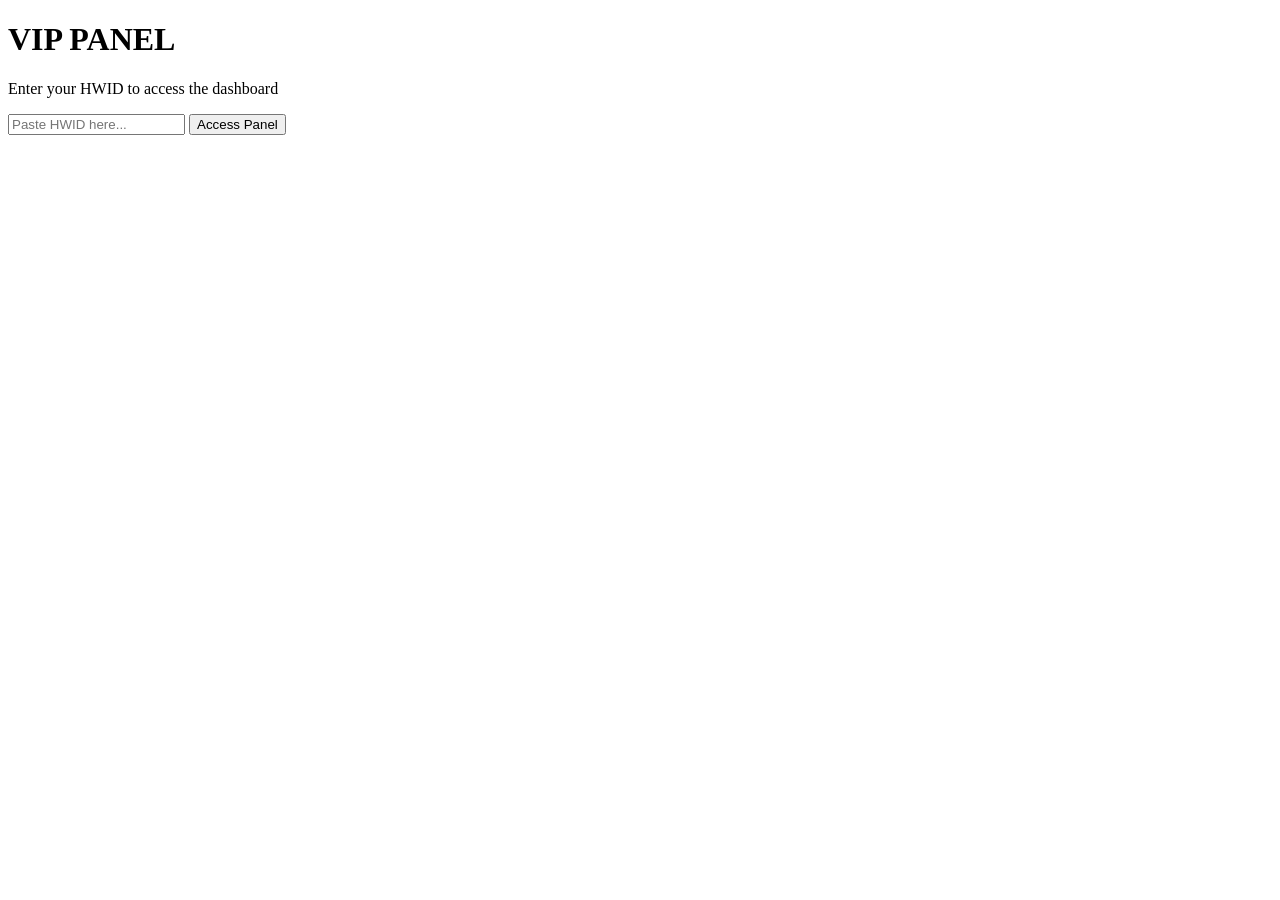
==== index.html @ 2a8ad7b0 "Create index.html" ====
<!DOCTYPE html>
<html lang="en">
<head>
    <meta charset="UTF-8">
    <title>RHODESHACKS | HWID Login</title>
    <link rel="stylesheet" href="style.css">
</head>
<body>
    <div class="login-card">
        <h1>VIP PANEL</h1>
        <p>Enter your HWID to access the dashboard</p>
        <input type="text" id="loginHwid" placeholder="Paste HWID here...">
        <button onclick="loginWithHwid()">Access Panel</button>
        <p id="status" style="color: #ff4444; margin-top: 10px;"></p>
    </div>

    <script src="script.js"></script>
</body>
</html>
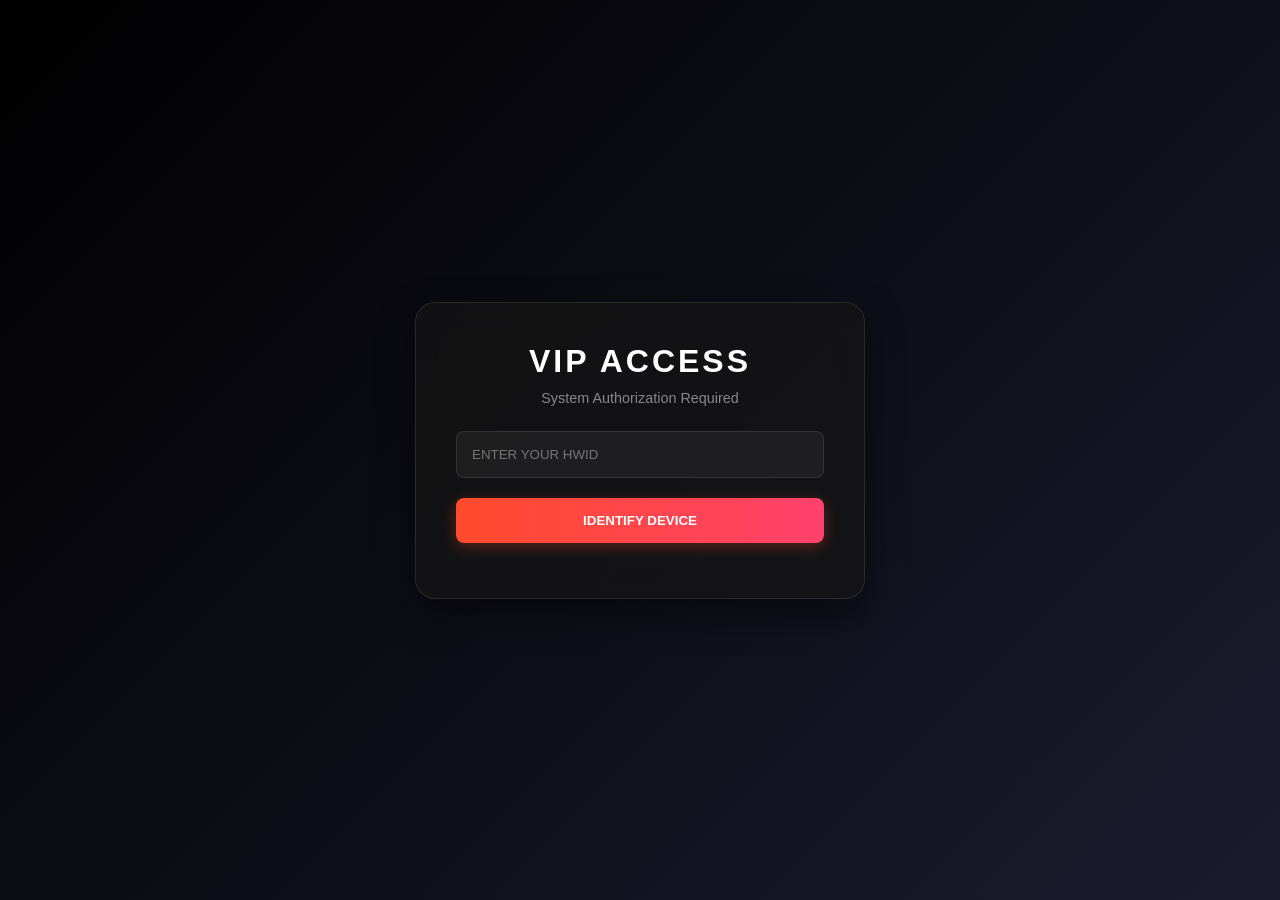
==== commit 36e11e5e: "Update index.html" ====
--- a/index.html
+++ b/index.html
@@ -1,19 +1,17 @@
 <!DOCTYPE html>
 <html lang="en">
 <head>
-    <meta charset="UTF-8">
-    <title>RHODESHACKS | HWID Login</title>
+    <title>RHODESHACKS | VIP AUTH</title>
     <link rel="stylesheet" href="style.css">
 </head>
 <body>
-    <div class="login-card">
-        <h1>VIP PANEL</h1>
-        <p>Enter your HWID to access the dashboard</p>
-        <input type="text" id="loginHwid" placeholder="Paste HWID here...">
-        <button onclick="loginWithHwid()">Access Panel</button>
-        <p id="status" style="color: #ff4444; margin-top: 10px;"></p>
+    <div class="container">
+        <h1>VIP ACCESS</h1>
+        <p>System Authorization Required</p>
+        <input type="text" id="loginHwid" placeholder="ENTER YOUR HWID">
+        <button onclick="loginWithHwid()">Identify Device</button>
+        <div id="status" style="margin-top: 15px; font-size: 0.8rem;"></div>
     </div>
-
     <script src="script.js"></script>
 </body>
 </html>
--- a/style.css
+++ b/style.css
@@ -0,0 +1,90 @@
+:root {
+    --primary: #ff4b2b;
+    --secondary: #ff416c;
+    --bg-dark: #0a0a0a;
+    --card-bg: rgba(20, 20, 20, 0.8);
+    --text-color: #e0e0e0;
+}
+
+* { margin: 0; padding: 0; box-sizing: border-box; font-family: 'Segoe UI', Roboto, sans-serif; }
+
+body {
+    background: linear-gradient(-45deg, #0f0c29, #302b63, #24243e, #000000);
+    background-size: 400% 400%;
+    animation: gradient 15s ease infinite;
+    height: 100vh;
+    display: flex;
+    justify-content: center;
+    align-items: center;
+    color: var(--text-color);
+    overflow: hidden;
+}
+
+@keyframes gradient {
+    0% { background-position: 0% 50%; }
+    50% { background-position: 100% 50%; }
+    100% { background-position: 0% 50%; }
+}
+
+/* Glassmorphism Card */
+.container {
+    background: var(--card-bg);
+    backdrop-filter: blur(15px);
+    border: 1px solid rgba(255, 255, 255, 0.1);
+    padding: 40px;
+    border-radius: 20px;
+    box-shadow: 0 15px 35px rgba(0, 0, 0, 0.5);
+    width: 100%;
+    max-width: 450px;
+    text-align: center;
+}
+
+h1 { font-size: 2rem; margin-bottom: 10px; letter-spacing: 3px; color: #fff; text-transform: uppercase; }
+p { color: #888; margin-bottom: 25px; font-size: 0.9rem; }
+
+input {
+    width: 100%;
+    padding: 15px;
+    margin-bottom: 20px;
+    background: rgba(255, 255, 255, 0.05);
+    border: 1px solid rgba(255, 255, 255, 0.1);
+    border-radius: 8px;
+    color: #fff;
+    outline: none;
+    transition: 0.3s;
+}
+
+input:focus { border-color: var(--primary); background: rgba(255, 255, 255, 0.1); }
+
+button {
+    width: 100%;
+    padding: 15px;
+    border: none;
+    border-radius: 8px;
+    background: linear-gradient(to right, var(--primary), var(--secondary));
+    color: white;
+    font-weight: bold;
+    text-transform: uppercase;
+    cursor: pointer;
+    transition: 0.3s;
+    box-shadow: 0 4px 15px rgba(255, 75, 43, 0.3);
+}
+
+button:hover { transform: translateY(-2px); opacity: 0.9; }
+
+/* Dashboard Specific */
+.hwid-box {
+    background: #000;
+    padding: 30px;
+    margin: 20px 0;
+    border: 1px solid #333;
+    border-radius: 12px;
+    cursor: pointer;
+    filter: blur(10px);
+    transition: 0.5s;
+    font-family: 'Courier New', Courier, monospace;
+}
+
+.hwid-box.unblurred { filter: blur(0); border-color: var(--primary); }
+
+.logout-link { color: #ff4b2b; text-decoration: none; font-size: 0.8rem; margin-top: 15px; display: block; }
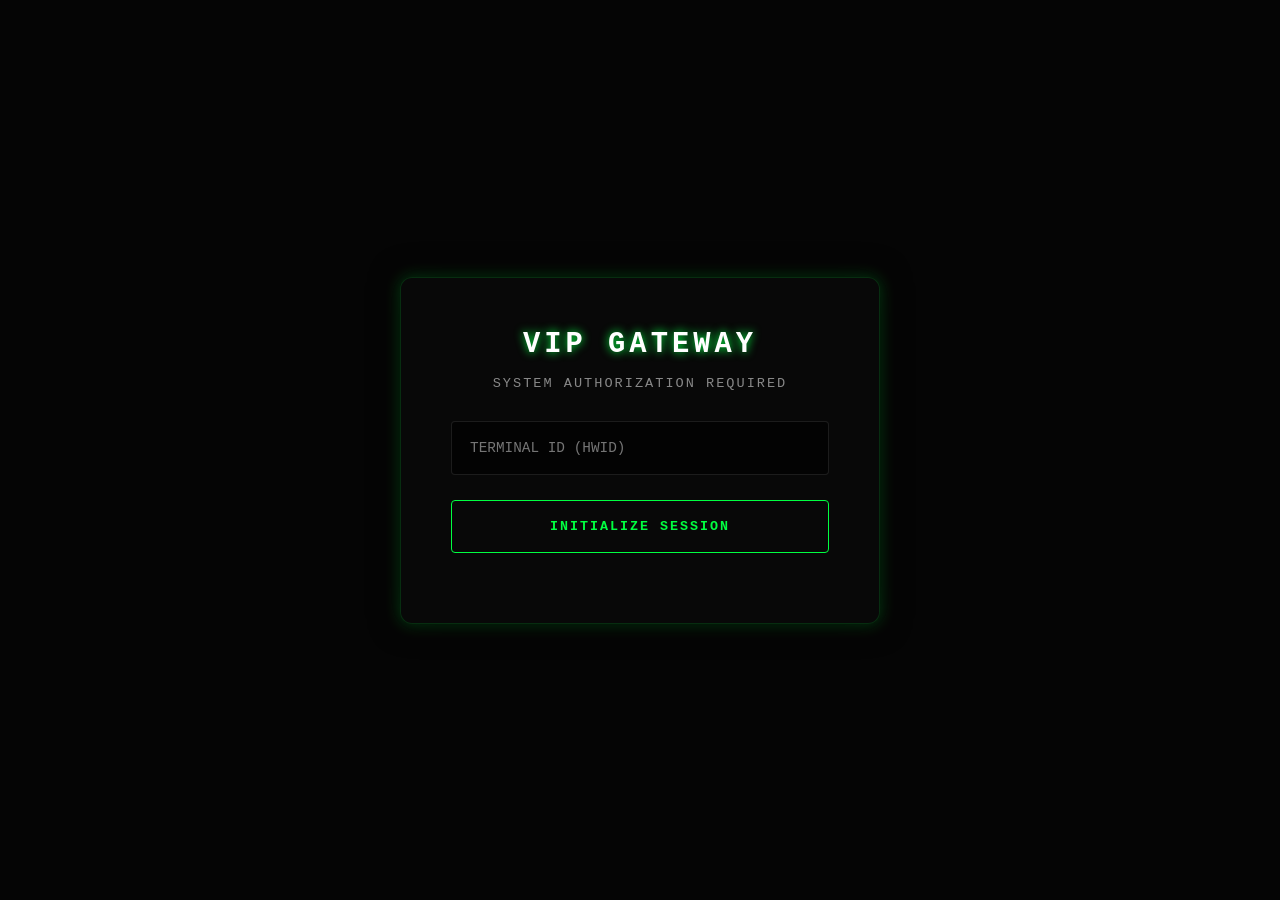
==== commit 17700eb0: "Update index.html" ====
--- a/index.html
+++ b/index.html
@@ -1,16 +1,22 @@
 <!DOCTYPE html>
 <html lang="en">
 <head>
-    <title>RHODESHACKS | VIP AUTH</title>
+    <meta charset="UTF-8">
+    <title>RHODESHACKS | VIP GATEWAY</title>
     <link rel="stylesheet" href="style.css">
 </head>
 <body>
+    <video autoplay loop muted playsinline id="bg-video">
+        <source src="background.mp4" type="video/mp4">
+        Your browser does not support the video tag.
+    </video>
+
     <div class="container">
-        <h1>VIP ACCESS</h1>
-        <p>System Authorization Required</p>
-        <input type="text" id="loginHwid" placeholder="ENTER YOUR HWID">
-        <button onclick="loginWithHwid()">Identify Device</button>
-        <div id="status" style="margin-top: 15px; font-size: 0.8rem;"></div>
+        <h1>VIP GATEWAY</h1>
+        <p class="subtitle">System Authorization Required</p>
+        <input type="text" id="loginHwid" placeholder="TERMINAL ID (HWID)" autocomplete="off">
+        <button onclick="loginWithHwid()">Initialize Session</button>
+        <div id="status" style="margin-top: 20px; font-size: 0.8rem; letter-spacing: 1px;"></div>
     </div>
     <script src="script.js"></script>
 </body>
--- a/style.css
+++ b/style.css
@@ -1,17 +1,18 @@
 :root {
-    --primary: #ff4b2b;
-    --secondary: #ff416c;
-    --bg-dark: #0a0a0a;
-    --card-bg: rgba(20, 20, 20, 0.8);
+    --primary: #00ff41; /* Hacking Green */
+    --primary-glow: rgba(0, 255, 65, 0.3);
+    --secondary: #ff0000; /* Gaming Red */
+    --secondary-glow: rgba(255, 0, 0, 0.3);
+    --bg-dark: #050505;
+    --card-bg: rgba(10, 10, 10, 0.85);
     --text-color: #e0e0e0;
+    --font-stack: 'SF Mono', Monaco, 'Courier New', monospace;
 }
 
-* { margin: 0; padding: 0; box-sizing: border-box; font-family: 'Segoe UI', Roboto, sans-serif; }
+* { margin: 0; padding: 0; box-sizing: border-box; font-family: var(--font-stack); }
 
 body {
-    background: linear-gradient(-45deg, #0f0c29, #302b63, #24243e, #000000);
-    background-size: 400% 400%;
-    animation: gradient 15s ease infinite;
+    background: var(--bg-dark);
     height: 100vh;
     display: flex;
     justify-content: center;
@@ -20,71 +21,141 @@
     overflow: hidden;
 }
 
-@keyframes gradient {
-    0% { background-position: 0% 50%; }
-    50% { background-position: 100% 50%; }
-    100% { background-position: 0% 50%; }
+/* --- The Custom Video Background --- */
+#bg-video {
+    position: fixed;
+    right: 0;
+    bottom: 0;
+    min-width: 100%;
+    min-height: 100%;
+    z-index: -1;
+    filter: brightness(30%) contrast(120%); /* Makes it subtle, not distracting */
+    object-fit: cover;
 }
 
-/* Glassmorphism Card */
+/* --- Glassmorphism Card (Enhanced) --- */
 .container {
     background: var(--card-bg);
-    backdrop-filter: blur(15px);
-    border: 1px solid rgba(255, 255, 255, 0.1);
-    padding: 40px;
-    border-radius: 20px;
-    box-shadow: 0 15px 35px rgba(0, 0, 0, 0.5);
+    backdrop-filter: blur(20px);
+    border: 1px solid rgba(0, 255, 65, 0.15); /* Subtle green border */
+    padding: 50px;
+    border-radius: 12px;
+    box-shadow: 0 0 30px rgba(0, 0, 0, 0.7), 0 0 15px var(--primary-glow);
     width: 100%;
-    max-width: 450px;
+    max-width: 480px;
     text-align: center;
+    transition: box-shadow 0.3s ease;
 }
 
-h1 { font-size: 2rem; margin-bottom: 10px; letter-spacing: 3px; color: #fff; text-transform: uppercase; }
-p { color: #888; margin-bottom: 25px; font-size: 0.9rem; }
+.container:hover {
+    box-shadow: 0 0 40px rgba(0, 0, 0, 0.8), 0 0 25px var(--primary-glow);
+}
 
+h1 {
+    font-size: 1.8rem;
+    margin-bottom: 15px;
+    letter-spacing: 4px;
+    color: #fff;
+    text-transform: uppercase;
+    text-shadow: 0 0 10px var(--primary);
+}
+
+p.subtitle { color: #888; margin-bottom: 30px; font-size: 0.85rem; text-transform: uppercase; letter-spacing: 2px; }
+
+/* Input Styling */
 input {
     width: 100%;
-    padding: 15px;
-    margin-bottom: 20px;
-    background: rgba(255, 255, 255, 0.05);
+    padding: 18px;
+    margin-bottom: 25px;
+    background: rgba(0, 0, 0, 0.6);
     border: 1px solid rgba(255, 255, 255, 0.1);
-    border-radius: 8px;
+    border-radius: 4px;
+    color: var(--primary); /* Green text in input */
+    outline: none;
+    transition: 0.3s;
+    font-size: 0.9rem;
+}
+
+input:focus {
+    border-color: var(--primary);
+    background: rgba(0, 0, 0, 0.8);
+    box-shadow: 0 0 10px var(--primary-glow);
+}
+
+/* Professional Button */
+button {
+    width: 100%;
+    padding: 18px;
+    border: 1px solid var(--primary);
+    border-radius: 4px;
+    background: transparent;
+    color: var(--primary);
+    font-weight: bold;
+    text-transform: uppercase;
+    letter-spacing: 2px;
+    cursor: pointer;
+    transition: 0.4s;
+    position: relative;
+    overflow: hidden;
+}
+
+button:hover {
+    background: var(--primary);
+    color: #000;
+    box-shadow: 0 0 20px var(--primary);
+}
+
+/* --- Dashboard Specific --- */
+.hwid-section { margin-bottom: 30px; }
+.section-label { font-size: 0.75rem; color: var(--secondary); text-transform: uppercase; letter-spacing: 2px; }
+
+.hwid-box {
+    background: #000;
+    padding: 35px;
+    margin: 15px 0;
+    border: 1px solid #222;
+    border-radius: 4px;
+    cursor: pointer;
+    filter: blur(12px); /* Stronger initial blur for VIP feel */
+    transition: 0.6s cubic-bezier(0.2, 0.8, 0.2, 1);
+    font-family: 'Courier New', Courier, monospace;
+    letter-spacing: 1px;
+    word-break: break-all; /* Ensures long HWIDs don't break layout */
+}
+
+.hwid-box.unblurred {
+    filter: blur(0);
+    border-color: var(--primary);
+    background: rgba(0, 255, 65, 0.05);
+    box-shadow: 0 0 15px var(--primary-glow);
+}
+
+.sync-area {
+    border-top: 1px solid rgba(255, 255, 255, 0.05);
+    margin: 30px 0;
+    padding-top: 30px;
+}
+
+.btn-sync {
+    border-color: var(--secondary);
+    color: var(--secondary);
+}
+
+.btn-sync:hover {
+    background: var(--secondary);
     color: #fff;
-    outline: none;
+    box-shadow: 0 0 20px var(--secondary-glow);
+}
+
+.logout-link {
+    color: #555;
+    text-decoration: none;
+    font-size: 0.75rem;
+    margin-top: 20px;
+    display: inline-block;
+    text-transform: uppercase;
+    letter-spacing: 1px;
     transition: 0.3s;
 }
 
-input:focus { border-color: var(--primary); background: rgba(255, 255, 255, 0.1); }
-
-button {
-    width: 100%;
-    padding: 15px;
-    border: none;
-    border-radius: 8px;
-    background: linear-gradient(to right, var(--primary), var(--secondary));
-    color: white;
-    font-weight: bold;
-    text-transform: uppercase;
-    cursor: pointer;
-    transition: 0.3s;
-    box-shadow: 0 4px 15px rgba(255, 75, 43, 0.3);
-}
-
-button:hover { transform: translateY(-2px); opacity: 0.9; }
-
-/* Dashboard Specific */
-.hwid-box {
-    background: #000;
-    padding: 30px;
-    margin: 20px 0;
-    border: 1px solid #333;
-    border-radius: 12px;
-    cursor: pointer;
-    filter: blur(10px);
-    transition: 0.5s;
-    font-family: 'Courier New', Courier, monospace;
-}
-
-.hwid-box.unblurred { filter: blur(0); border-color: var(--primary); }
-
-.logout-link { color: #ff4b2b; text-decoration: none; font-size: 0.8rem; margin-top: 15px; display: block; }
+.logout-link:hover { color: var(--secondary); text-shadow: 0 0 5px var(--secondary); }
